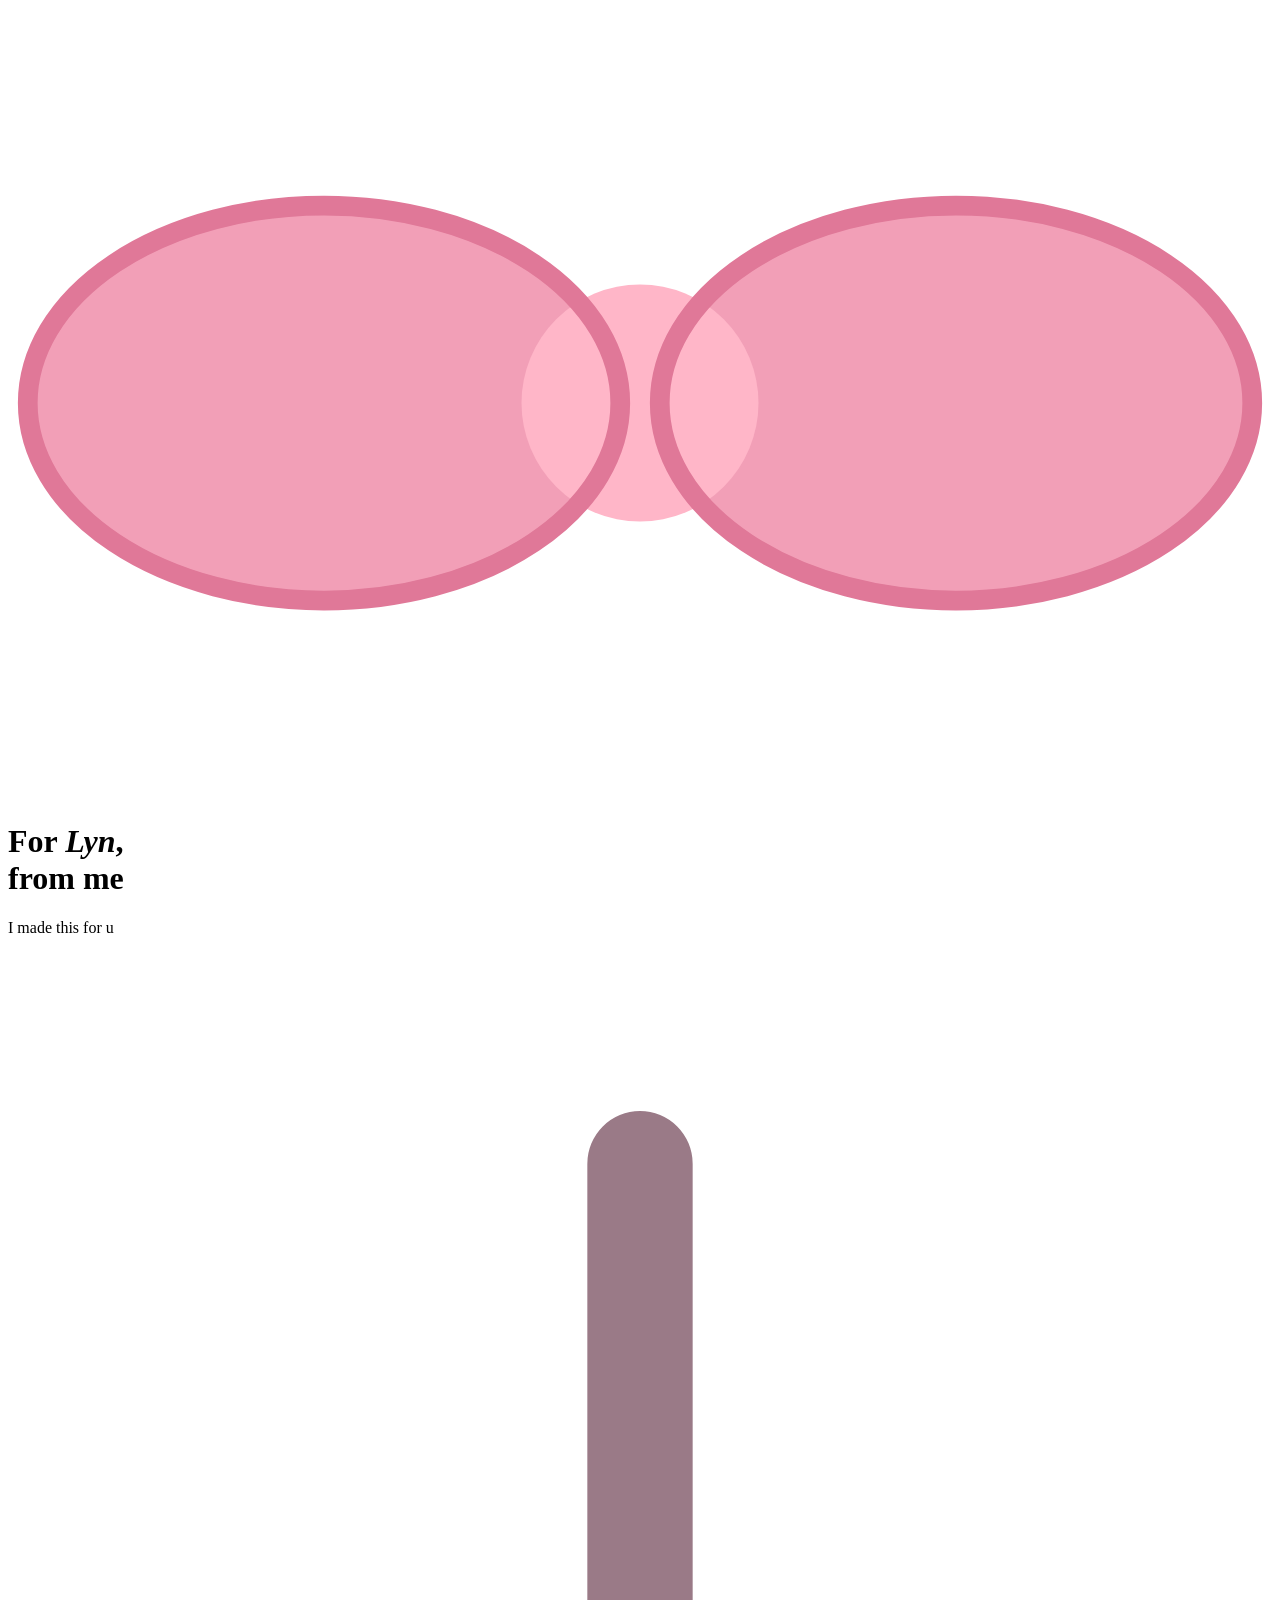
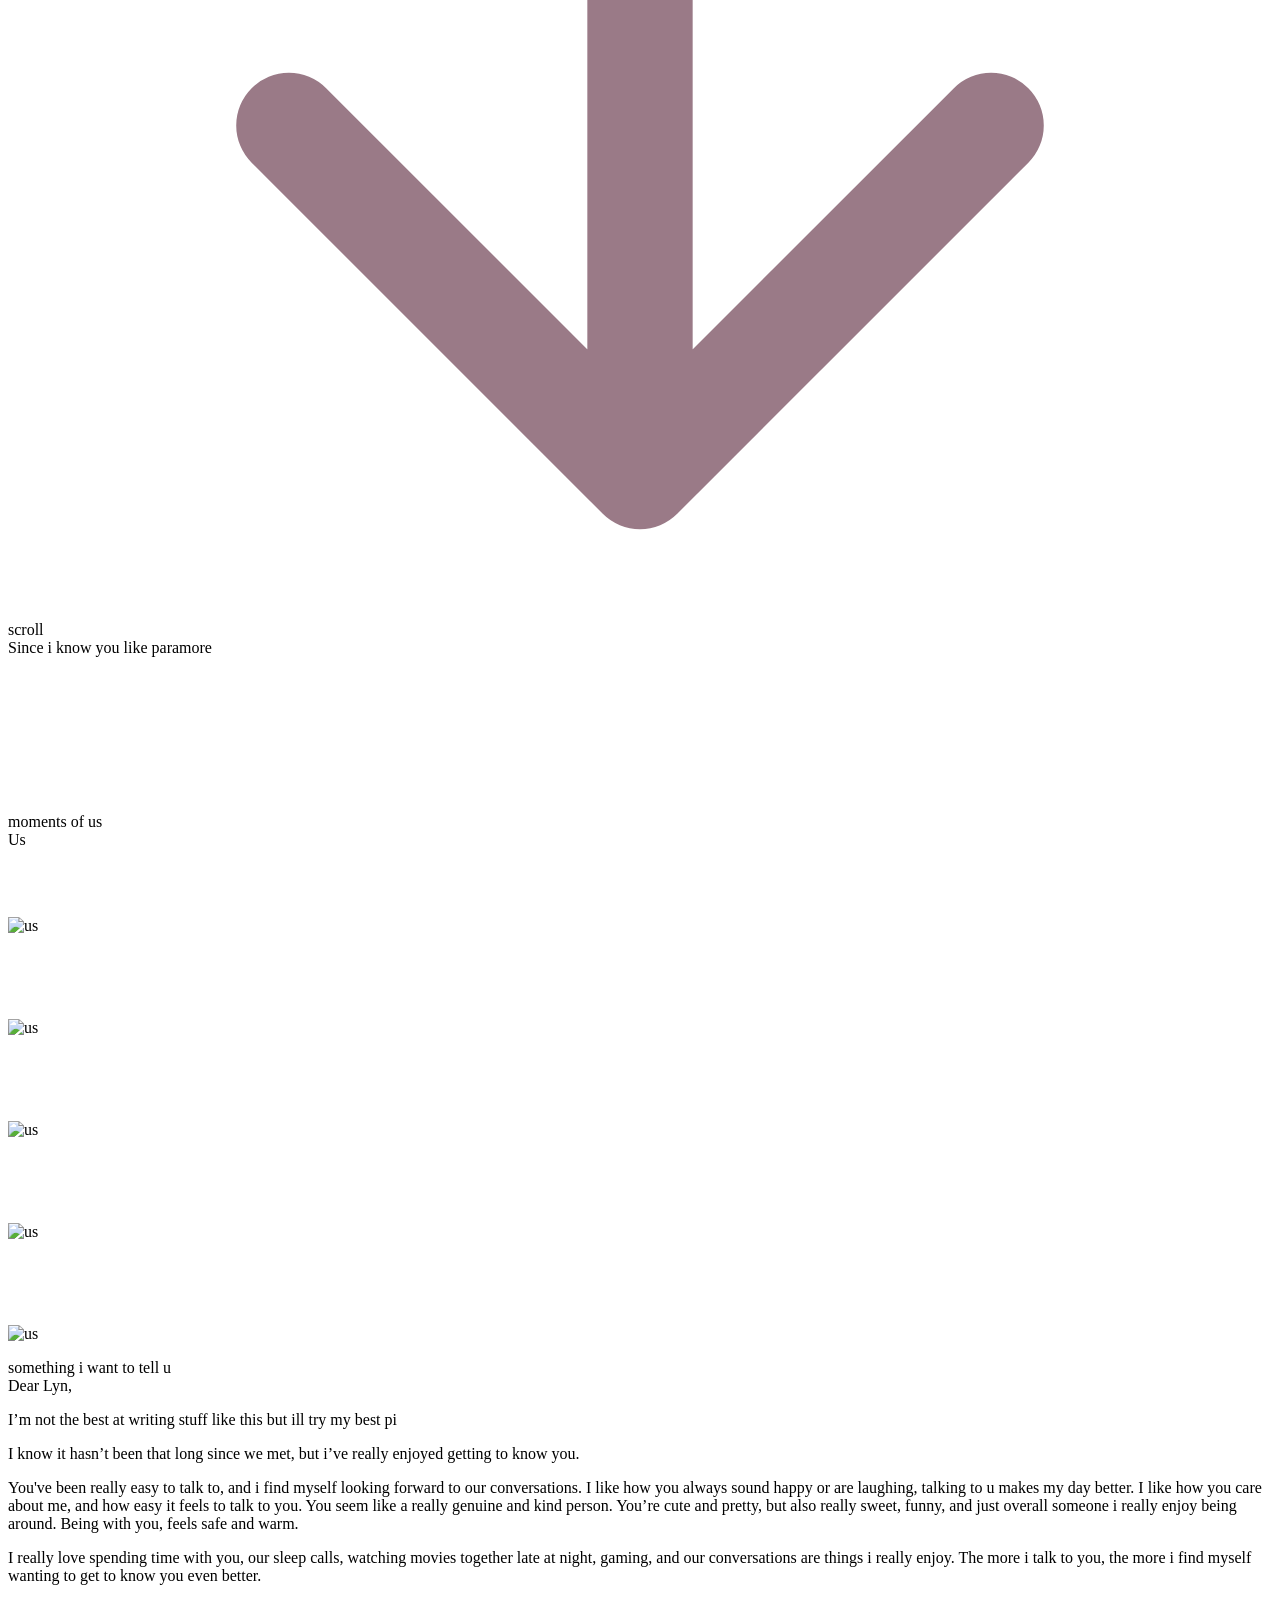
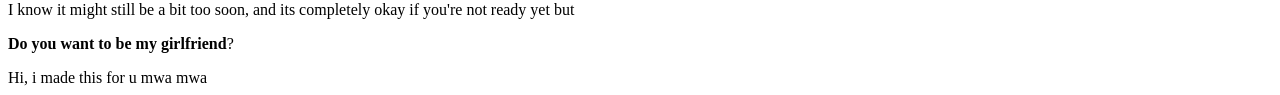
==== index.html @ 5dc8a4ce "Add files via upload" ====
<!DOCTYPE html>
<html lang="en">
<head>
<meta charset="UTF-8">
<meta name="viewport" content="width=device-width, initial-scale=1.0">
<title>For Lyn</title>
<link href="https://fonts.googleapis.com/css2?family=Playfair+Display:ital,wght@0,400;0,700;1,400&family=DM+Sans:wght@300;400;500&display=swap" rel="stylesheet">
<link rel="stylesheet" href="css/style.css">
</head>
<body>

<div class="stripes"></div>
<div id="particles"></div>

<!-- HERO -->
<div class="hero">
  <svg class="bow-deco" viewBox="0 0 64 40" fill="none" xmlns="http://www.w3.org/2000/svg">
    <ellipse cx="16" cy="20" rx="15" ry="10" fill="#F08FAB" opacity="0.85"/>
    <ellipse cx="48" cy="20" rx="15" ry="10" fill="#F08FAB" opacity="0.85"/>
    <circle cx="32" cy="20" r="6" fill="#FFB6C8"/>
    <ellipse cx="16" cy="20" rx="15" ry="10" fill="none" stroke="#e07898" stroke-width="1"/>
    <ellipse cx="48" cy="20" rx="15" ry="10" fill="none" stroke="#e07898" stroke-width="1"/>
  </svg>
  <h1>For <em>Lyn</em>,<br>from me</h1>
  <p class="sub">I made this for u</p>
  <div class="scroll-hint">
    <svg class="scroll-arrow" viewBox="0 0 18 18" fill="none">
      <path d="M9 3v12M4 11l5 5 5-5" stroke="#9a7a87" stroke-width="1.5" stroke-linecap="round" stroke-linejoin="round"/>
    </svg>
    scroll
  </div>
</div>


<!-- SPOTIFY -->
<div class="spotify-section">
  <div class="section-label">Since i know you like paramore</div>

  <div class="spotify-embed">
    <iframe
      src="https://open.spotify.com/embed/track/3ZHfX6kbiY7JVsB63lLOLu?utm_source=generator&si=7f3a46579ff74048"
      width="100%" height="152" frameborder="0"
      allow="autoplay; clipboard-write; encrypted-media; fullscreen; picture-in-picture"
      loading="lazy">
    </iframe>
  </div>
</div>


<!-- PHOTOS -->
<section class="photo-section">
  <div class="section-label">moments of us</div>
  <div class="section-title">Us
  </div>

  <div class="photo-scroll-wrap" id="photoScroll">
    <div class="photo-strip" id="photoStrip">
      <div class="photo-card"><div class="photo-placeholder">
        <svg width="48" height="48" viewBox="0 0 48 48" fill="none"><rect x="8" y="12" width="32" height="24" rx="4" fill="white" opacity="0.4"/><circle cx="20" cy="22" r="4" fill="white" opacity="0.5"/><path d="M8 32l10-8 8 6 6-4 8 6" fill="white" opacity="0.4"/></svg>
        <p><div class="photo-card"><img src="assets/Screenshot 2026-05-24 232758.png" alt="us"></div></p>
      </div></div>
      <div class="photo-card"><div class="photo-placeholder">
        <svg width="48" height="48" viewBox="0 0 48 48" fill="none"><rect x="8" y="12" width="32" height="24" rx="4" fill="white" opacity="0.4"/><circle cx="20" cy="22" r="4" fill="white" opacity="0.5"/><path d="M8 32l10-8 8 6 6-4 8 6" fill="white" opacity="0.4"/></svg>
        <p><div class="photo-card"><img src="assets/Screenshot 2026-05-27 045108.png" alt="us"></div></p>
      </div></div>
      <div class="photo-card"><div class="photo-placeholder">
        <svg width="48" height="48" viewBox="0 0 48 48" fill="none"><rect x="8" y="12" width="32" height="24" rx="4" fill="white" opacity="0.4"/><circle cx="20" cy="22" r="4" fill="white" opacity="0.5"/><path d="M8 32l10-8 8 6 6-4 8 6" fill="white" opacity="0.4"/></svg>
        <p><div class="photo-card"><img src="assets/Screenshot 2026-05-27 045220.png" alt="us"></div></p>
      </div></div>
      <div class="photo-card"><div class="photo-placeholder">
        <svg width="48" height="48" viewBox="0 0 48 48" fill="none"><rect x="8" y="12" width="32" height="24" rx="4" fill="white" opacity="0.4"/><circle cx="20" cy="22" r="4" fill="white" opacity="0.5"/><path d="M8 32l10-8 8 6 6-4 8 6" fill="white" opacity="0.4"/></svg>
        <p><div class="photo-card"><img src="assets/Screenshot 2026-05-31 070336.png" alt="us"></div></p>
      </div></div>
      <div class="photo-card"><div class="photo-placeholder">
        <svg width="48" height="48" viewBox="0 0 48 48" fill="none"><rect x="8" y="12" width="32" height="24" rx="4" fill="white" opacity="0.4"/><circle cx="20" cy="22" r="4" fill="white" opacity="0.5"/><path d="M8 32l10-8 8 6 6-4 8 6" fill="white" opacity="0.4"/></svg>
        <p><div class="photo-card"><img src="assets/Screenshot 2026-06-11 010650.png" alt="us"></div></p>
      </div></div>
    
    </div>
  </div>
  <div class="photo-scroll-dots" id="dots"></div>
</section>

<!-- LETTER -->
<section>
  <div class="section-label">something i want to tell u</div>
  <div class="section-title">Dear Lyn,</div>
  <div class="letter-card">
    <p>
      I’m not the best at writing stuff like this but ill try my best pi
    </p>
    <p>
        
    I know it hasn’t been that long since we met, 
    but i’ve really enjoyed getting to know you. 
    </p>

    <p>
        You've been really easy to talk to,
        and i find myself looking forward to our conversations.
    
        I like how you always sound happy or are laughing, 
        talking to u makes my day better. I like how you care about me, 
        and how easy it feels to talk to you. 
        You seem like a really genuine and kind person. 
        You’re cute and pretty, 
        but also really sweet, funny, 
        and just overall someone i really enjoy being around. 
        Being with you, feels safe and warm.
          </p>

    <p>
        I really love spending time with you, our sleep calls, 
        watching movies together late at night, gaming, and our 
        conversations are things i really enjoy.
        The more i talk to you, 
        the more i find myself wanting to get to know you even better.
    </p>
    <p>
      I know it might still be a bit too soon,
      and its completely okay if you're not ready yet but
    <p> <b>Do you want to be my girlfriend</b><span class="highlight">?</span></p>
  </div>
</section>





<footer>
  Hi, i made this for u mwa mwa
</footer>

<script src="js/script.js"></script>
</body>
</html>
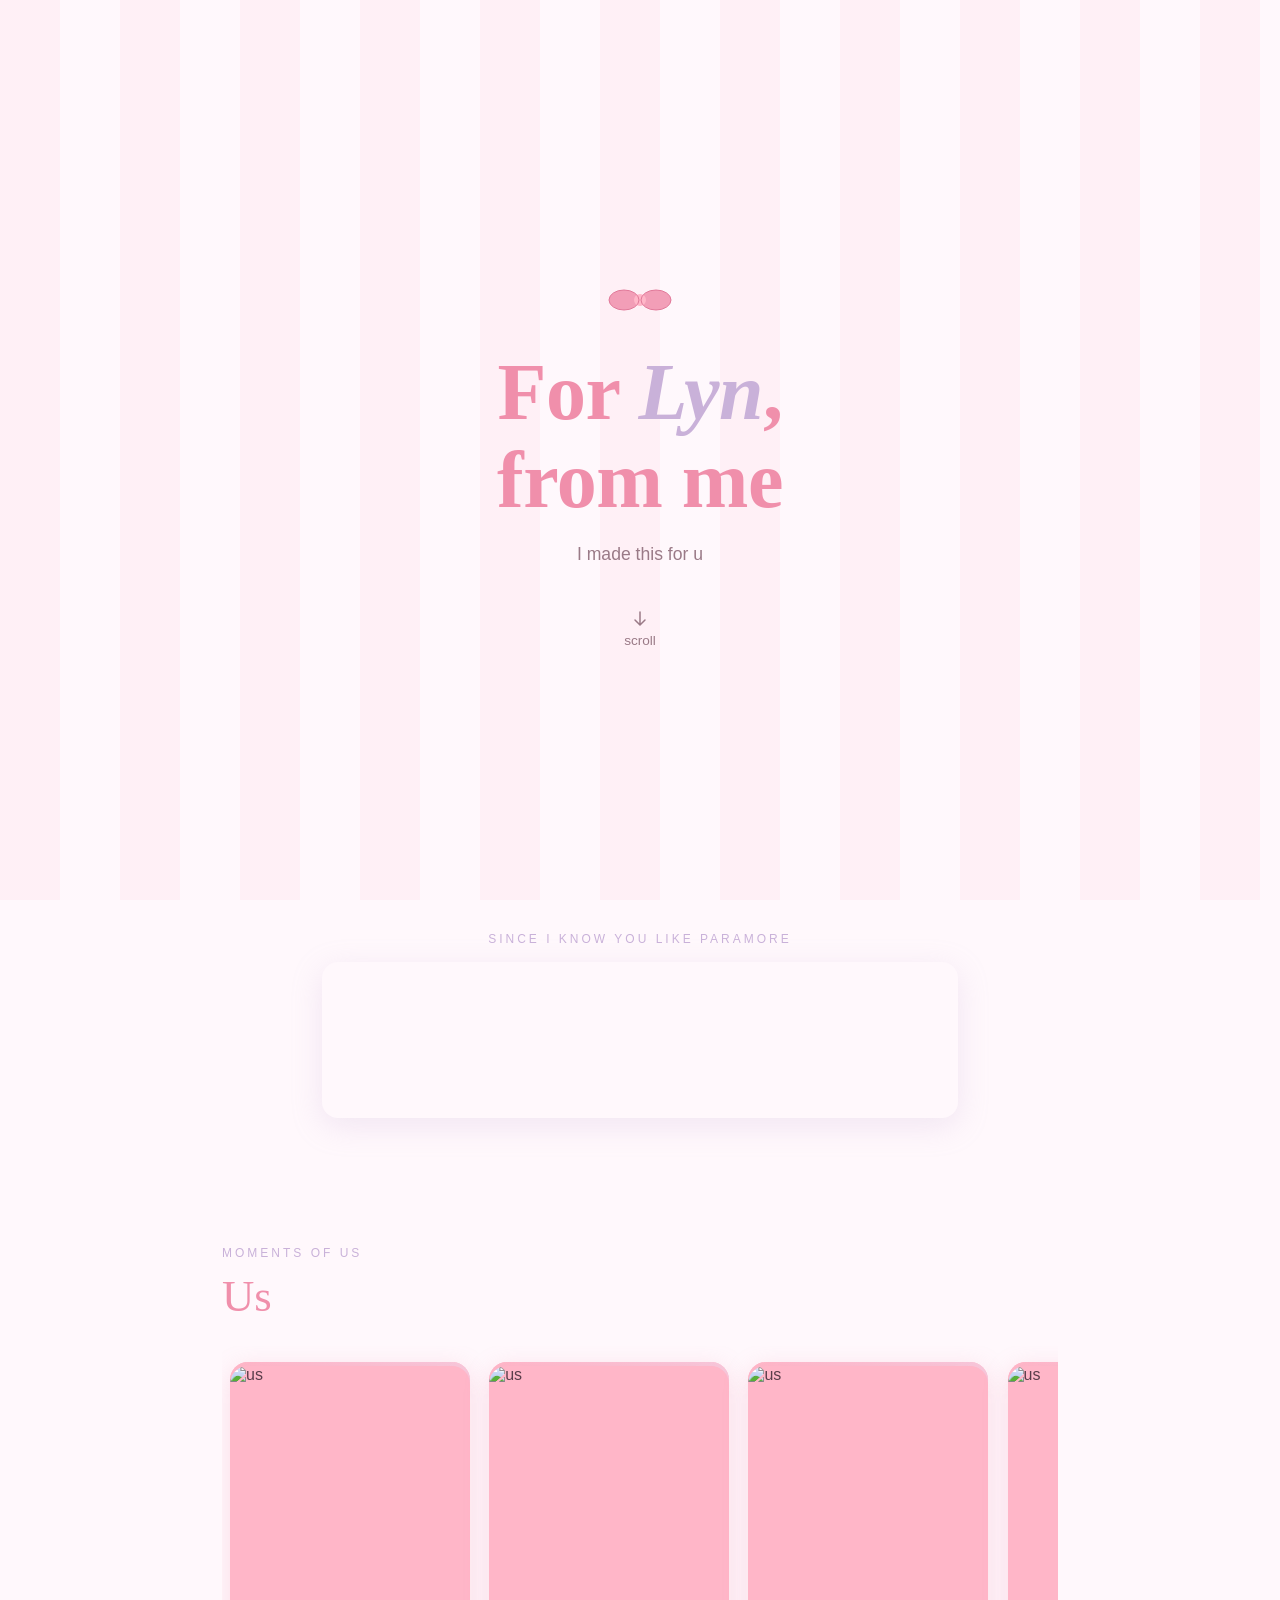
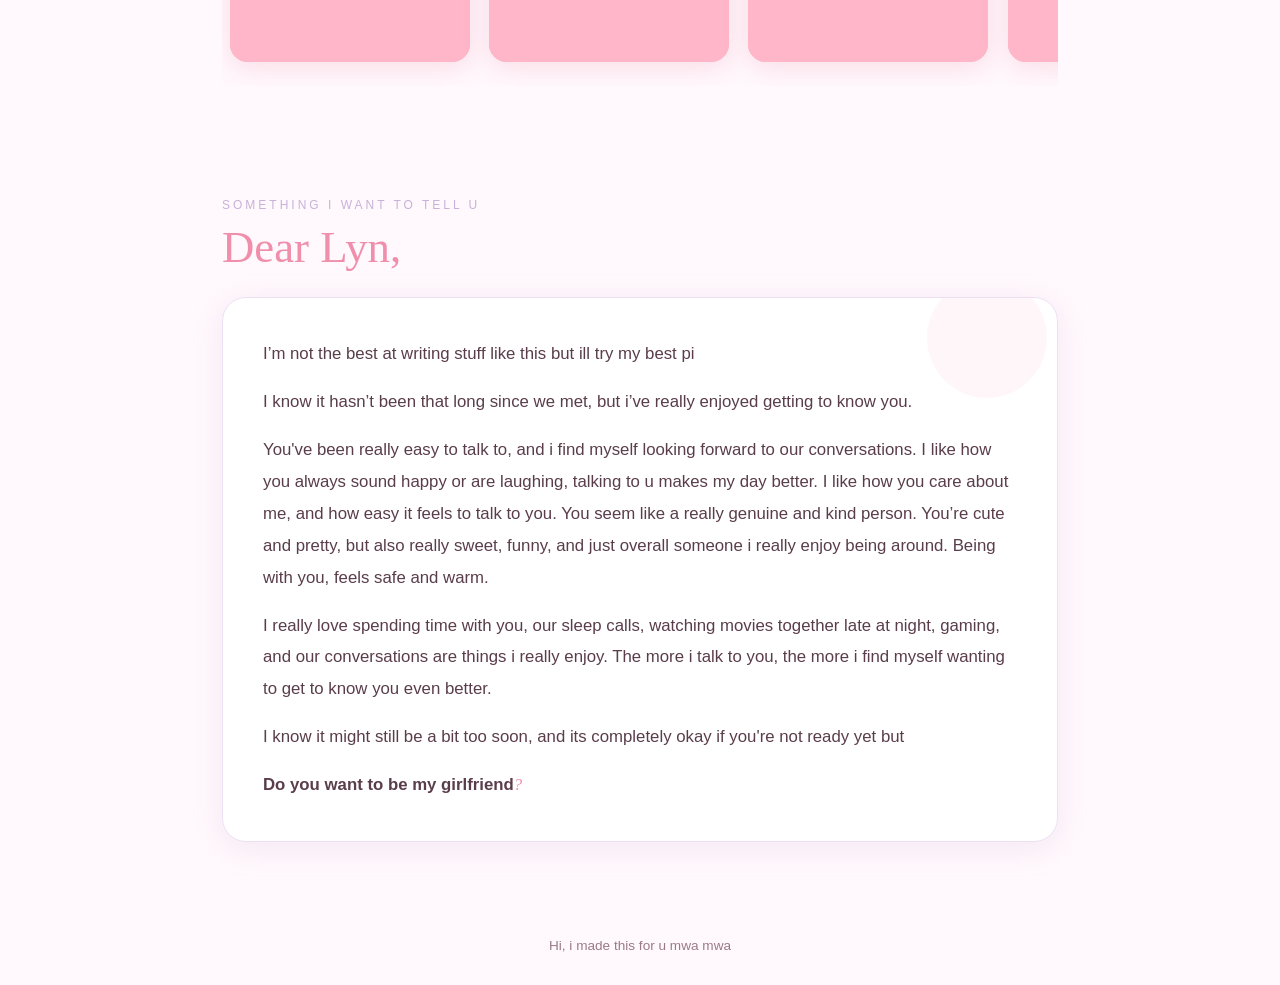
==== commit 940fdc0b: "Update index.html" ====
--- a/index.html
+++ b/index.html
@@ -5,7 +5,7 @@
 <meta name="viewport" content="width=device-width, initial-scale=1.0">
 <title>For Lyn</title>
 <link href="https://fonts.googleapis.com/css2?family=Playfair+Display:ital,wght@0,400;0,700;1,400&family=DM+Sans:wght@300;400;500&display=swap" rel="stylesheet">
-<link rel="stylesheet" href="css/style.css">
+<link rel="stylesheet" href="style.css">
 </head>
 <body>
 
@@ -133,4 +133,4 @@
 
 <script src="js/script.js"></script>
 </body>
-</html>+</html>
--- a/style.css
+++ b/style.css
@@ -0,0 +1,413 @@
+
+  :root {
+    --pink-light: #FFE8F0;
+    --pink-mid: #FFB6C8;
+    --pink-deep: #F08FAB;
+    --purple: #C9B1D9;
+    --purple-light: #EDE0F5;
+    --mint: #B5E8D8;
+    --cream: #FFF8FC;
+    --text: #5a3d4a;
+    --text-light: #9a7a87;
+  }
+
+  * { margin: 0; padding: 0; box-sizing: border-box; }
+
+  body {
+    background: var(--cream);
+    font-family: 'DM Sans', sans-serif;
+    color: var(--text);
+    overflow-x: hidden;
+  }
+
+  /* Floating SVG particles */
+  .particle {
+    position: fixed;
+    opacity: 0.28;
+    pointer-events: none;
+    animation: float-particle linear infinite;
+    z-index: 0;
+  }
+  @keyframes float-particle {
+    0%   { transform: translateY(110vh) rotate(0deg); opacity: 0; }
+    10%  { opacity: 0.28; }
+    90%  { opacity: 0.28; }
+    100% { transform: translateY(-10vh) rotate(360deg); opacity: 0; }
+  }
+
+  /* Striped pastel background */
+  .stripes {
+    position: fixed; inset: 0; z-index: -1;
+    background: repeating-linear-gradient(
+      90deg,
+      var(--pink-light) 0px,
+      var(--pink-light) 60px,
+      var(--cream) 60px,
+      var(--cream) 120px
+    );
+    opacity: 0.5;
+  }
+
+  /* Hero */
+  .hero {
+    position: relative;
+    display: flex;
+    flex-direction: column;
+    align-items: center;
+    justify-content: center;
+    min-height: 100vh;
+    text-align: center;
+    padding: 3rem 2rem 2rem;
+    z-index: 1;
+  }
+
+  .bow-deco {
+    width: 64px; height: 64px;
+    margin-bottom: 1rem;
+    animation: bounce 2s ease-in-out infinite;
+  }
+  @keyframes bounce {
+    0%, 100% { transform: translateY(0); }
+    50% { transform: translateY(-10px); }
+  }
+
+  .hero h1 {
+    font-family: 'Playfair Display', serif;
+    font-size: clamp(2.6rem, 7vw, 5rem);
+    font-weight: 700;
+    color: var(--pink-deep);
+    line-height: 1.1;
+    letter-spacing: -0.5px;
+  }
+  .hero h1 em {
+    font-style: italic;
+    color: var(--purple);
+  }
+
+  .hero .sub {
+    margin-top: 1rem;
+    font-size: 1.1rem;
+    font-weight: 300;
+    color: var(--text-light);
+    max-width: 420px;
+    line-height: 1.7;
+  }
+
+  .scroll-hint {
+    margin-top: 2.5rem;
+    display: flex; flex-direction: column; align-items: center; gap: 6px;
+    color: var(--text-light);
+    font-size: 0.85rem;
+    animation: fade-up 1s ease 1.5s both;
+  }
+  .scroll-arrow {
+    width: 18px; height: 18px;
+    animation: bounce 1.5s ease-in-out infinite;
+  }
+  @keyframes fade-up {
+    from { opacity: 0; transform: translateY(12px); }
+    to   { opacity: 1; transform: translateY(0); }
+  }
+
+  /* Section wrapper */
+  section {
+    position: relative;
+    z-index: 1;
+    padding: 4rem 2rem;
+    max-width: 900px;
+    margin: 0 auto;
+  }
+
+  .section-label {
+    font-size: 0.75rem;
+    letter-spacing: 3px;
+    text-transform: uppercase;
+    color: var(--purple);
+    font-weight: 500;
+    margin-bottom: 0.6rem;
+  }
+
+  .section-title {
+    font-family: 'Playfair Display', serif;
+    font-size: clamp(1.8rem, 4vw, 2.8rem);
+    color: var(--pink-deep);
+    margin-bottom: 1.5rem;
+  }
+
+  /* Photo scroll strip */
+  .photo-section { padding-bottom: 2rem; }
+
+  .photo-scroll-wrap {
+    overflow-x: auto;
+    cursor: grab;
+    -webkit-overflow-scrolling: touch;
+    scrollbar-width: none;
+    padding-bottom: 1rem;
+  }
+  .photo-scroll-wrap::-webkit-scrollbar { display: none; }
+  .photo-scroll-wrap:active { cursor: grabbing; }
+
+  .photo-strip {
+    display: flex;
+    gap: 1.2rem;
+    width: max-content;
+    padding: 1rem 0.5rem 0.5rem;
+  }
+
+  .photo-card {
+    width: 240px;
+    height: 300px;
+    border-radius: 18px;
+    overflow: hidden;
+    background: var(--pink-mid);
+    flex-shrink: 0;
+    position: relative;
+    box-shadow: 0 6px 24px rgba(240,143,171,0.25);
+    transition: transform 0.3s ease, box-shadow 0.3s ease;
+  }
+  .photo-card:hover {
+    transform: translateY(-6px) rotate(-1deg);
+    box-shadow: 0 14px 36px rgba(240,143,171,0.35);
+  }
+  .photo-card:nth-child(even):hover { transform: translateY(-6px) rotate(1deg); }
+
+  .photo-card img {
+    width: 100%; height: 100%;
+    object-fit: cover;
+    display: block;
+  }
+
+  .photo-placeholder {
+    width: 100%; height: 100%;
+    display: flex; flex-direction: column;
+    align-items: center; justify-content: center;
+    background: linear-gradient(135deg, var(--pink-mid), var(--purple-light));
+    gap: 0.6rem;
+  }
+  .photo-placeholder svg { opacity: 0.5; }
+  .photo-placeholder p {
+    font-size: 0.72rem;
+    font-weight: 500;
+    letter-spacing: 1.5px;
+    text-transform: uppercase;
+    color: white;
+    opacity: 0.7;
+    text-align: center;
+    padding: 0 1rem;
+  }
+
+  .photo-scroll-dots {
+    display: flex; justify-content: center; gap: 6px;
+    margin-top: 1rem;
+  }
+  .dot {
+    width: 6px; height: 6px;
+    border-radius: 50%;
+    background: var(--pink-mid);
+    opacity: 0.4;
+    transition: opacity 0.3s, transform 0.3s;
+  }
+  .dot.active { opacity: 1; transform: scale(1.4); background: var(--pink-deep); }
+
+  /* Letter */
+  .letter-card {
+    background: white;
+    border-radius: 24px;
+    padding: 2.5rem;
+    box-shadow: 0 6px 30px rgba(201,177,217,0.2);
+    border: 1.5px solid var(--purple-light);
+    position: relative;
+    overflow: hidden;
+  }
+  .letter-card::before {
+    content: '';
+    position: absolute; top: -20px; right: 10px;
+    width: 120px; height: 120px;
+    background: var(--pink-light);
+    border-radius: 50%;
+    opacity: 0.4;
+  }
+
+  .letter-card p {
+    font-size: 1.05rem;
+    line-height: 1.9;
+    color: var(--text);
+    font-weight: 300;
+    position: relative;
+  }
+  .letter-card p + p { margin-top: 1rem; }
+
+  .letter-card .highlight {
+    color: var(--pink-deep);
+    font-weight: 500;
+    font-family: 'Playfair Display', serif;
+    font-style: italic;
+  }
+
+  /* Things she loves */
+  .loves-grid {
+    display: grid;
+    grid-template-columns: repeat(auto-fill, minmax(140px, 1fr));
+    gap: 1rem;
+    margin-top: 1.5rem;
+  }
+
+  .love-chip {
+    background: white;
+    border-radius: 16px;
+    padding: 1.2rem 1rem;
+    text-align: center;
+    box-shadow: 0 4px 16px rgba(240,143,171,0.12);
+    border: 1.5px solid var(--pink-light);
+    transition: transform 0.25s ease, box-shadow 0.25s ease;
+    cursor: default;
+  }
+  .love-chip:hover {
+    transform: translateY(-4px);
+    box-shadow: 0 10px 28px rgba(240,143,171,0.22);
+  }
+  .love-chip svg { display: block; margin: 0 auto 0.5rem; }
+  .love-chip .name {
+    font-size: 0.78rem;
+    font-weight: 500;
+    color: var(--text-light);
+    letter-spacing: 0.5px;
+  }
+
+  /* CTA section */
+  .cta-section {
+    text-align: center;
+    padding: 3rem 2rem 2rem;
+  }
+
+  .cta-card {
+    background: linear-gradient(135deg, var(--pink-light) 0%, var(--purple-light) 100%);
+    border-radius: 28px;
+    padding: 3rem 2rem;
+    max-width: 560px;
+    margin: 0 auto;
+    box-shadow: 0 8px 40px rgba(201,177,217,0.3);
+    position: relative;
+    overflow: hidden;
+  }
+  .cta-card::after {
+    content: '';
+    position: absolute; inset: 0;
+    background: radial-gradient(circle at 80% 20%, rgba(255,182,200,0.3), transparent 60%);
+    pointer-events: none;
+  }
+
+  .cta-card h2 {
+    font-family: 'Playfair Display', serif;
+    font-size: clamp(1.6rem, 4vw, 2.2rem);
+    color: var(--pink-deep);
+    margin-bottom: 1rem;
+  }
+  .cta-card p {
+    font-size: 1rem;
+    font-weight: 300;
+    color: var(--text);
+    line-height: 1.8;
+    margin-bottom: 2rem;
+  }
+
+  .btn-group { display: flex; gap: 1rem; justify-content: center; flex-wrap: wrap; }
+
+  .btn {
+    display: inline-flex;
+    align-items: center; gap: 0.5rem;
+    padding: 0.85rem 2rem;
+    border-radius: 100px;
+    font-family: 'DM Sans', sans-serif;
+    font-size: 1rem;
+    font-weight: 500;
+    cursor: pointer;
+    border: none;
+    transition: all 0.25s ease;
+    text-decoration: none;
+  }
+  .btn-yes {
+    background: var(--pink-deep);
+    color: white;
+    box-shadow: 0 6px 20px rgba(240,143,171,0.45);
+  }
+  .btn-yes:hover {
+    background: #e07898;
+    transform: translateY(-2px) scale(1.03);
+    box-shadow: 0 10px 30px rgba(240,143,171,0.55);
+  }
+  .btn-no {
+    background: white;
+    color: var(--text-light);
+    border: 1.5px solid var(--pink-mid);
+    font-size: 0.85rem;
+    padding: 0.6rem 1.2rem;
+  }
+
+  /* Spotify */
+  .spotify-section {
+    padding: 2rem 2rem 4rem;
+    max-width: 700px;
+    margin: 0 auto;
+    text-align: center;
+    z-index: 1;
+    position: relative;
+  }
+  .spotify-section .section-label { margin-bottom: 1rem; }
+
+  .spotify-embed {
+    border-radius: 16px;
+    overflow: hidden;
+    box-shadow: 0 8px 30px rgba(201,177,217,0.25);
+  }
+
+  /* Footer */
+  footer {
+    text-align: center;
+    padding: 2rem;
+    color: var(--text-light);
+    font-size: 0.85rem;
+    z-index: 1;
+    position: relative;
+  }
+
+  /* Yes overlay */
+  #yes-overlay {
+    display: none;
+    position: fixed; inset: 0;
+    background: rgba(255,232,240,0.97);
+    z-index: 100;
+    flex-direction: column;
+    align-items: center;
+    justify-content: center;
+    text-align: center;
+    gap: 1.5rem;
+    animation: pop-in 0.4s ease;
+  }
+  #yes-overlay.show { display: flex; }
+  @keyframes pop-in {
+    from { opacity: 0; transform: scale(0.95); }
+    to   { opacity: 1; transform: scale(1); }
+  }
+  #yes-overlay h2 {
+    font-family: 'Playfair Display', serif;
+    font-size: 3rem;
+    color: var(--pink-deep);
+  }
+  #yes-overlay p {
+    font-size: 1.1rem;
+    color: var(--text-light);
+    max-width: 360px;
+  }
+  .spin-bow {
+    animation: spin 3s linear infinite;
+  }
+  @keyframes spin { to { transform: rotate(360deg); } }
+
+  .close-overlay {
+    background: none; border: none; cursor: pointer;
+    position: absolute; top: 1.5rem; right: 1.5rem;
+    font-size: 1.2rem; color: var(--text-light);
+    font-family: 'DM Sans', sans-serif;
+    letter-spacing: 1px;
+  }
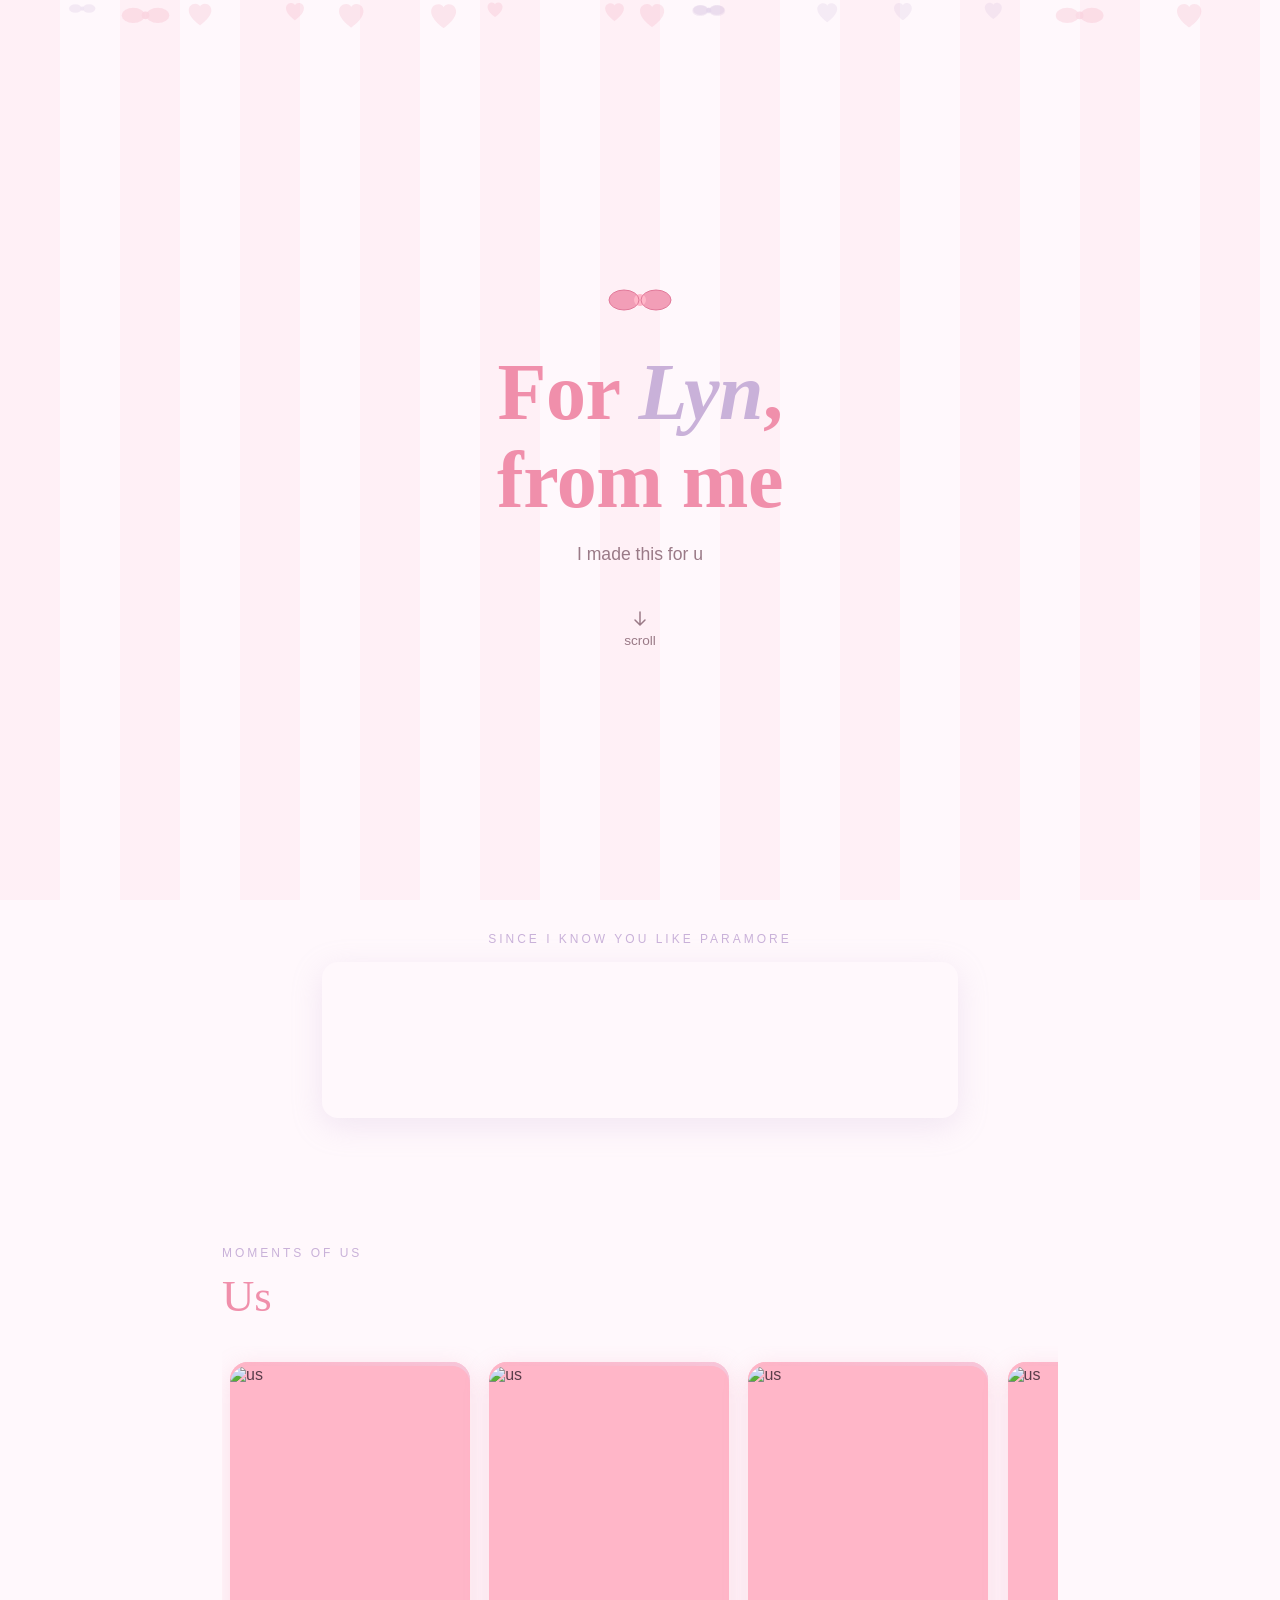
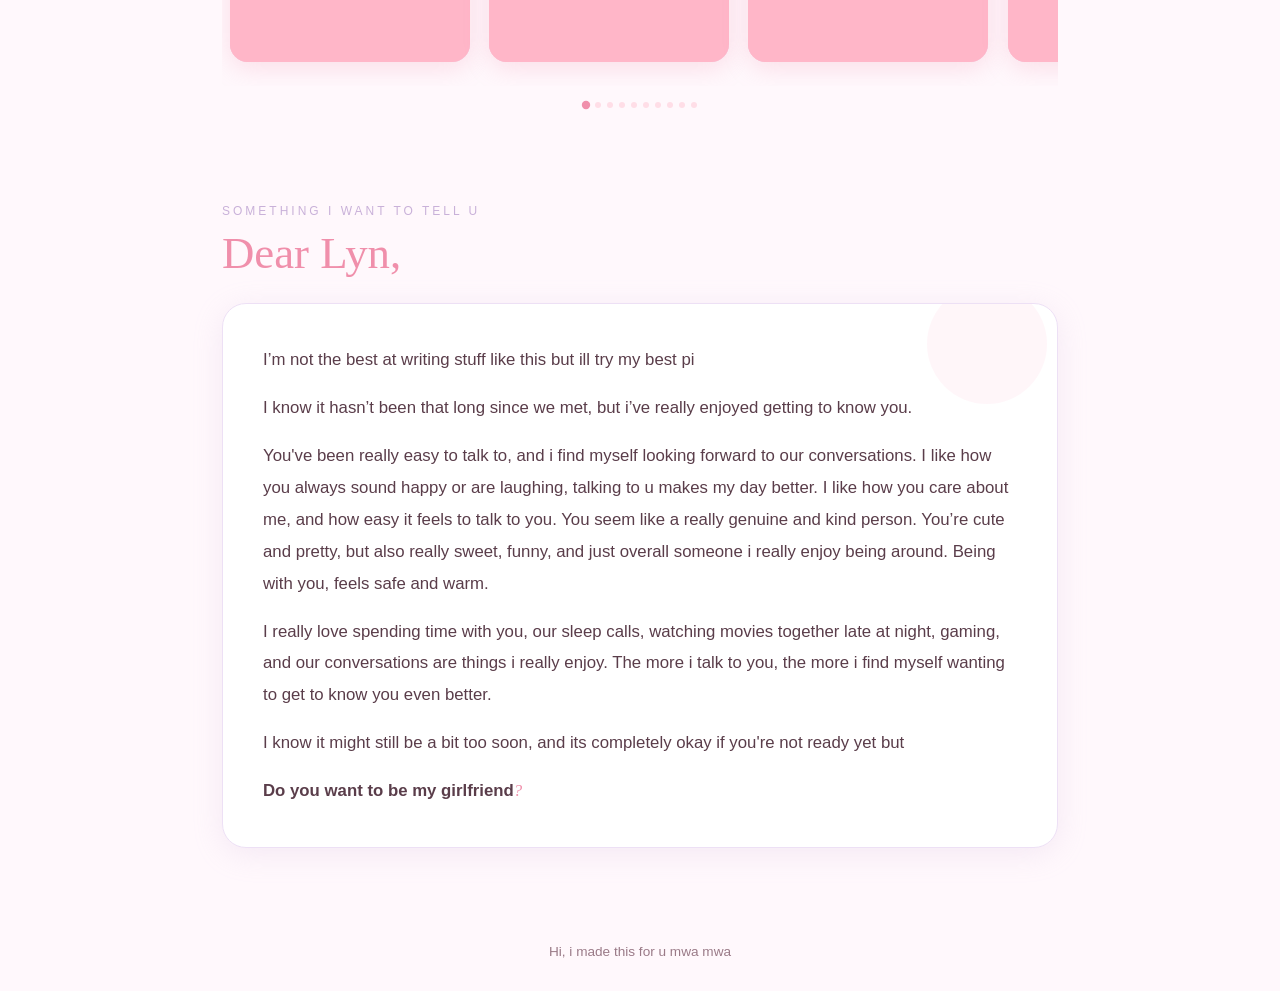
==== commit 765fc481: "Update index.html" ====
--- a/index.html
+++ b/index.html
@@ -131,6 +131,6 @@
   Hi, i made this for u mwa mwa
 </footer>
 
-<script src="js/script.js"></script>
+<script src="script.js"></script>
 </body>
 </html>
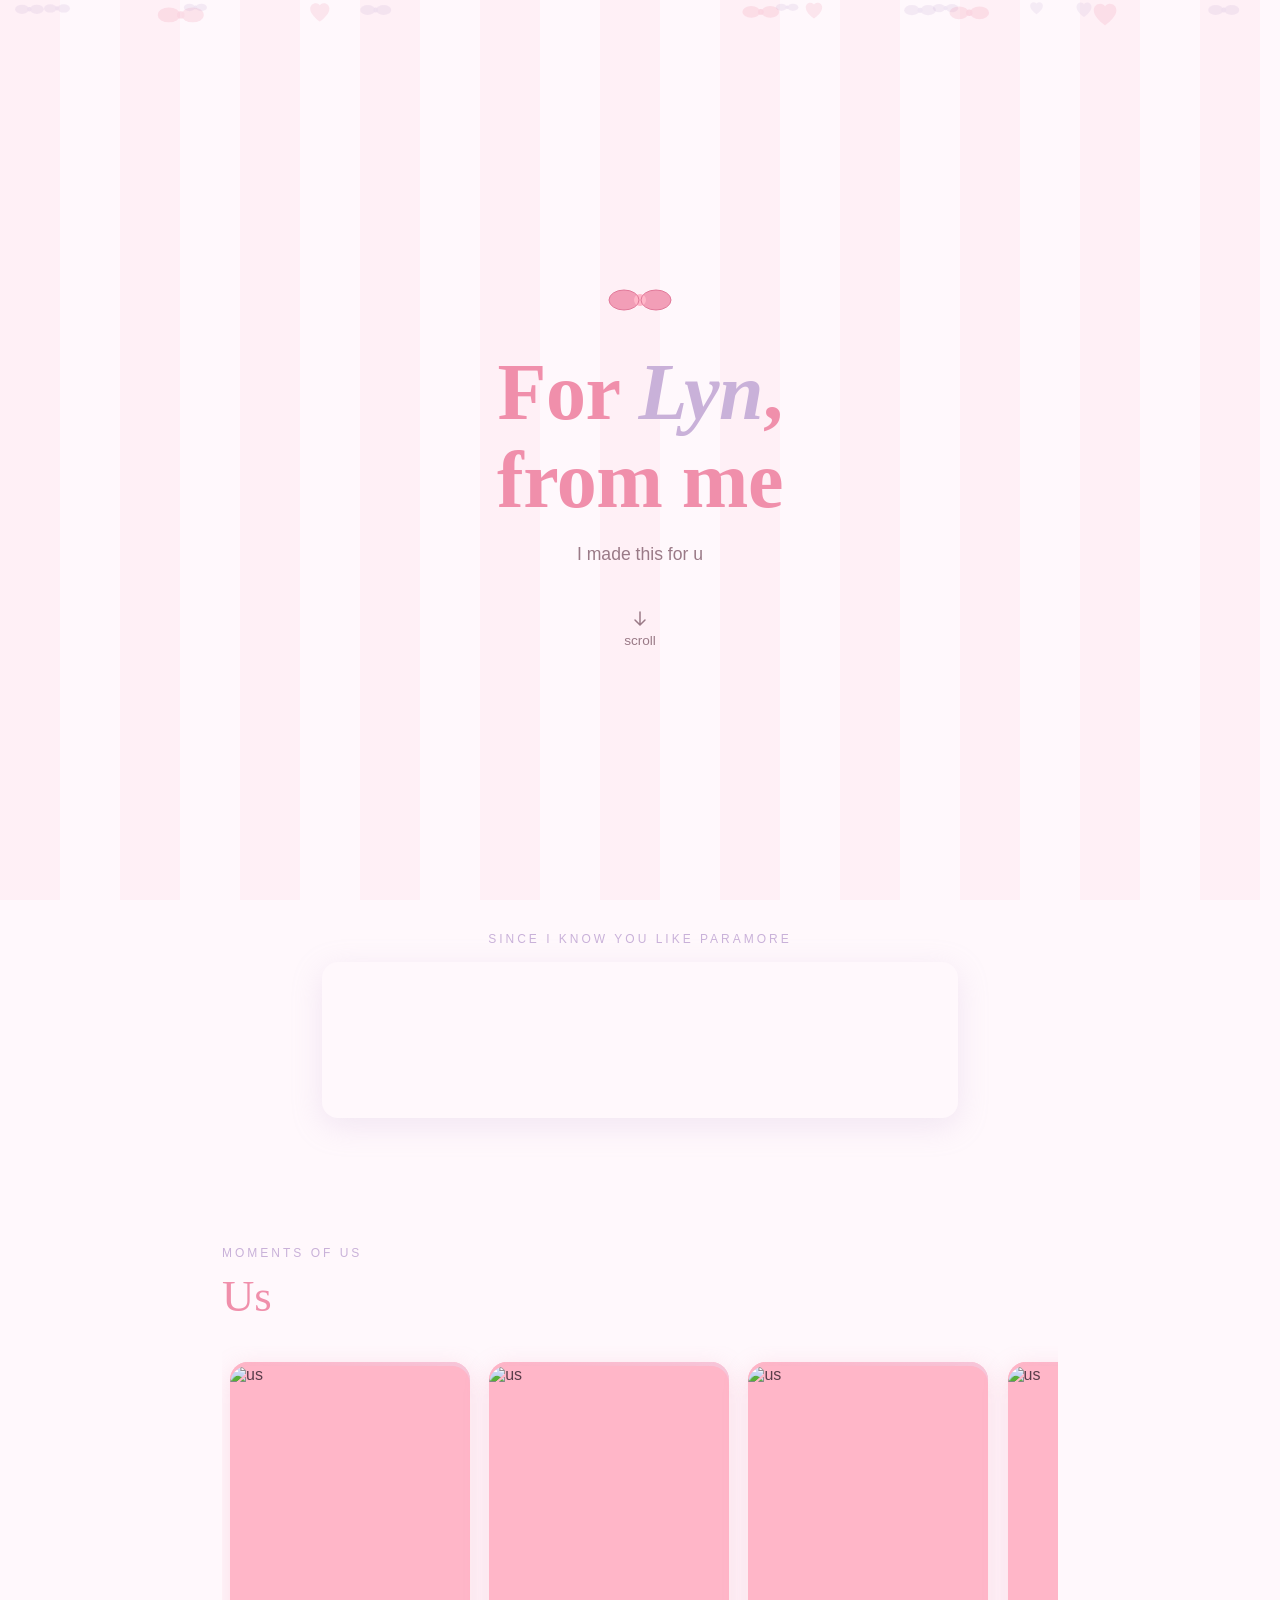
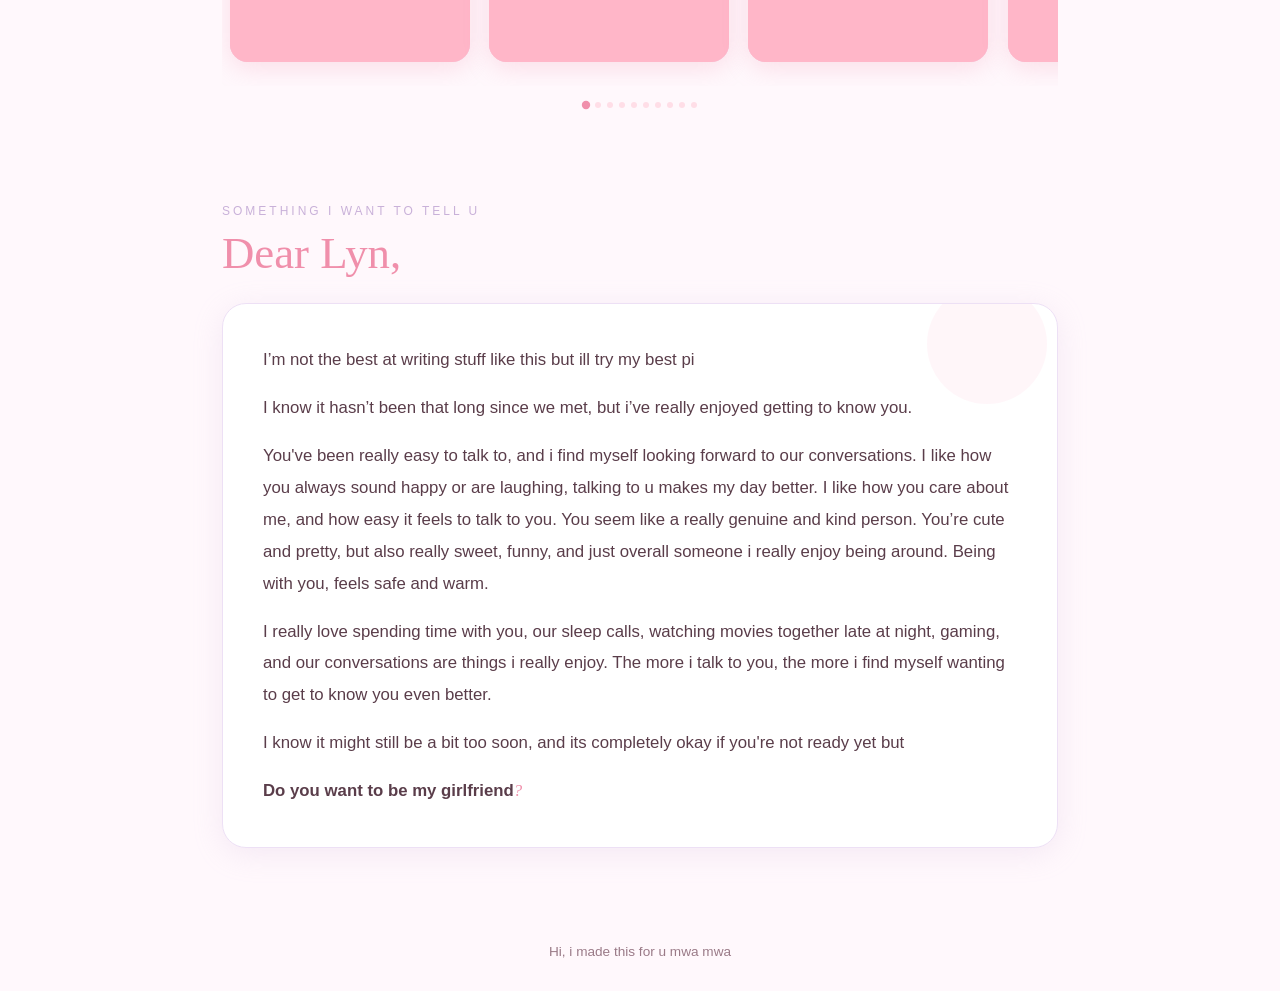
==== commit 8186dbd5: "Update index.html" ====
--- a/index.html
+++ b/index.html
@@ -5,7 +5,7 @@
 <meta name="viewport" content="width=device-width, initial-scale=1.0">
 <title>For Lyn</title>
 <link href="https://fonts.googleapis.com/css2?family=Playfair+Display:ital,wght@0,400;0,700;1,400&family=DM+Sans:wght@300;400;500&display=swap" rel="stylesheet">
-<link rel="stylesheet" href="style.css">
+<link rel="stylesheet" href="/style.css">
 </head>
 <body>
 
@@ -131,6 +131,6 @@
   Hi, i made this for u mwa mwa
 </footer>
 
-<script src="script.js"></script>
+<script src="/script.js"></script>
 </body>
 </html>
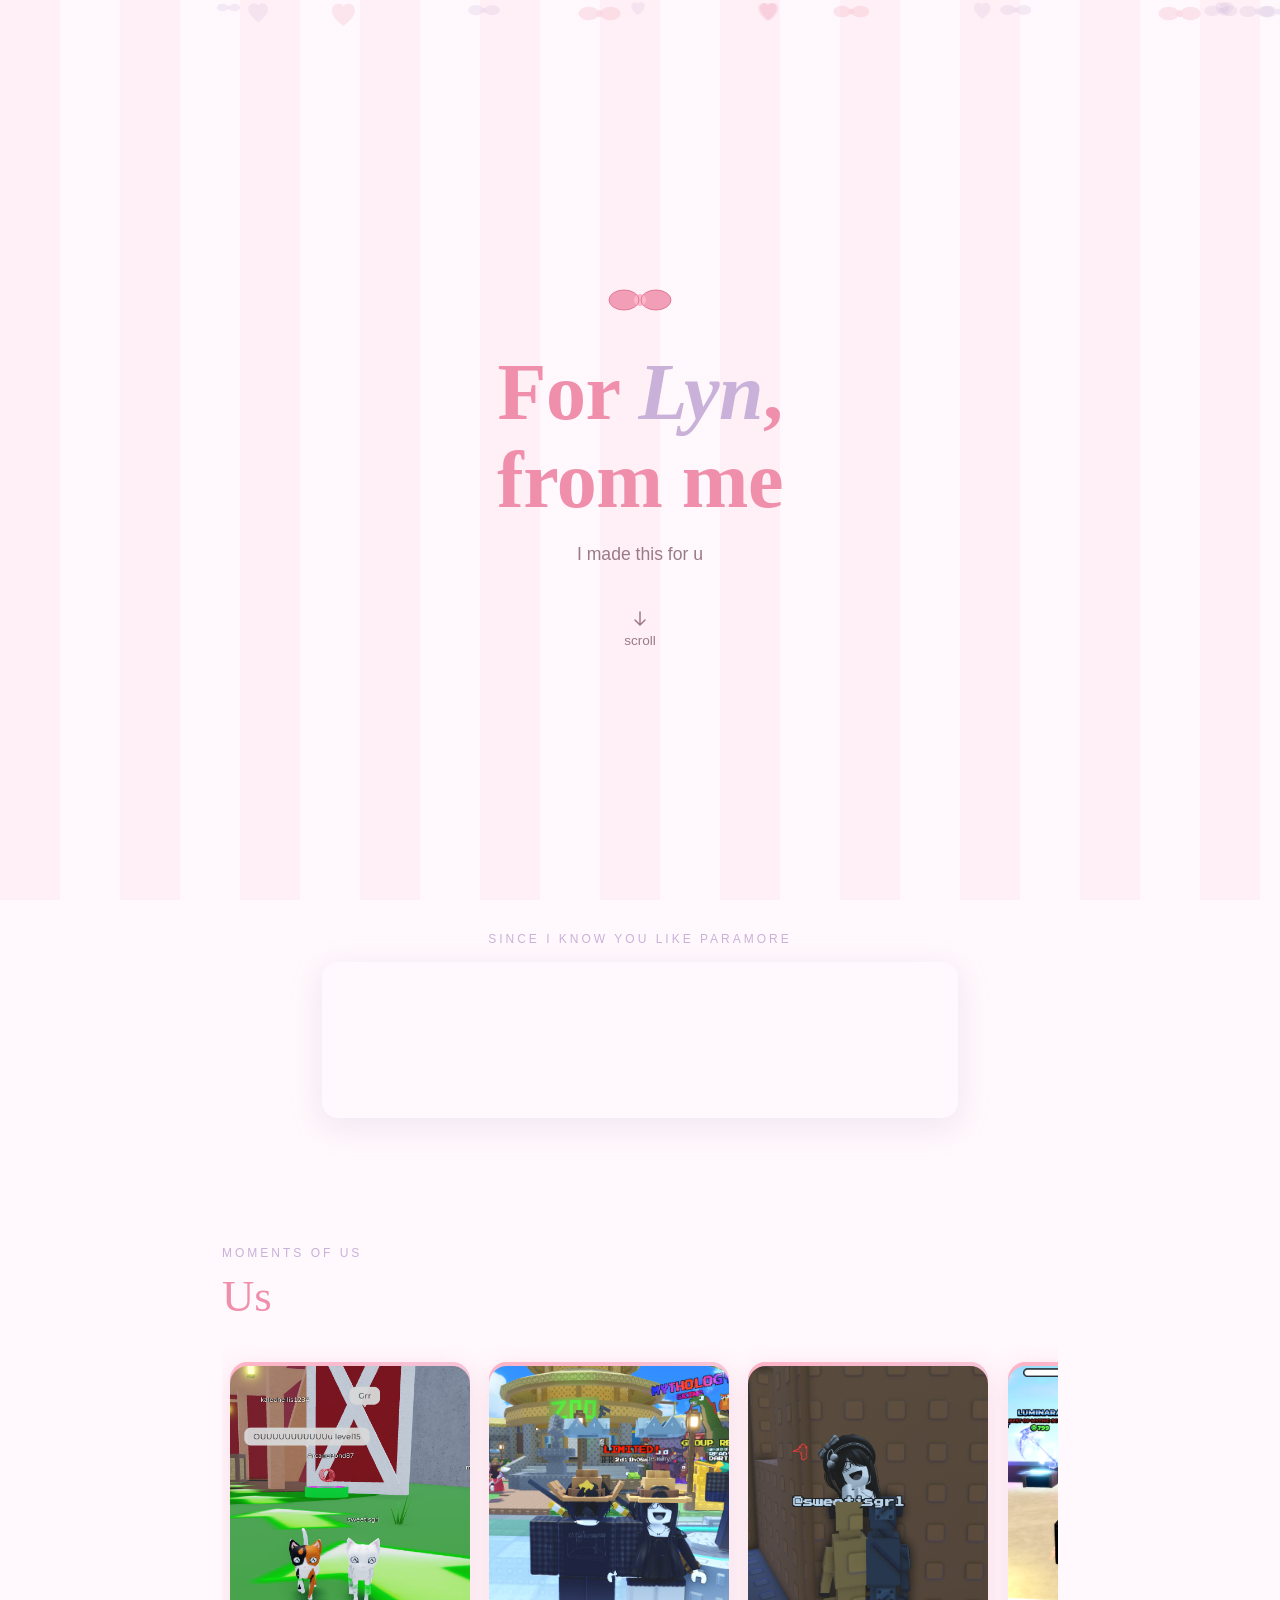
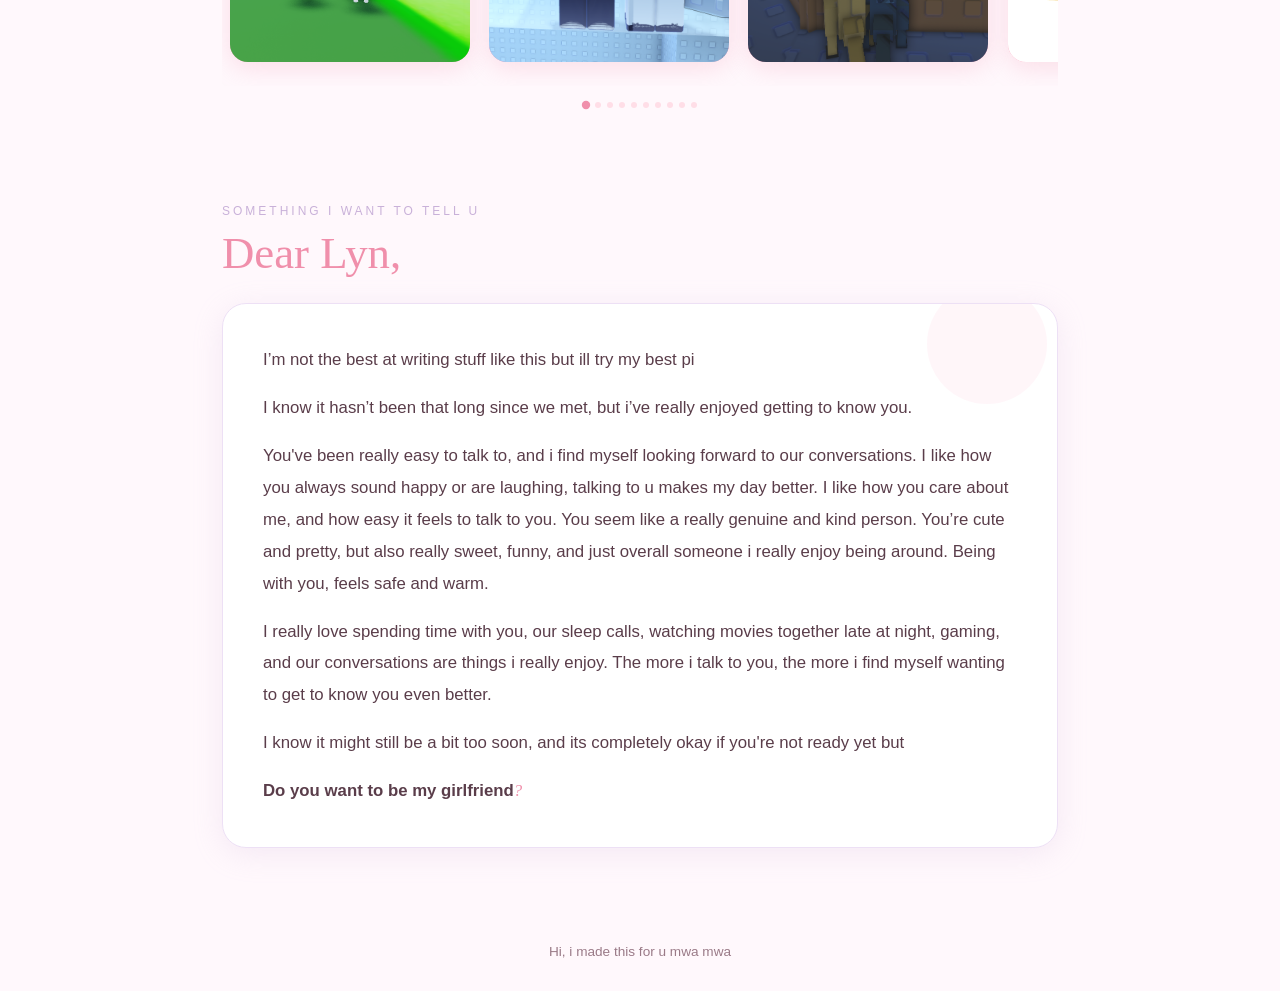
==== commit 23a7a0b5: "Add files via upload" ====
--- a/index.html
+++ b/index.html
@@ -5,7 +5,7 @@
 <meta name="viewport" content="width=device-width, initial-scale=1.0">
 <title>For Lyn</title>
 <link href="https://fonts.googleapis.com/css2?family=Playfair+Display:ital,wght@0,400;0,700;1,400&family=DM+Sans:wght@300;400;500&display=swap" rel="stylesheet">
-<link rel="stylesheet" href="/style.css">
+<link rel="stylesheet" href="css/style.css">
 </head>
 <body>
 
@@ -131,6 +131,6 @@
   Hi, i made this for u mwa mwa
 </footer>
 
-<script src="/script.js"></script>
+<script src="js/script.js"></script>
 </body>
-</html>
+</html>
--- a/css/style.css
+++ b/css/style.css
@@ -0,0 +1,413 @@
+
+  :root {
+    --pink-light: #FFE8F0;
+    --pink-mid: #FFB6C8;
+    --pink-deep: #F08FAB;
+    --purple: #C9B1D9;
+    --purple-light: #EDE0F5;
+    --mint: #B5E8D8;
+    --cream: #FFF8FC;
+    --text: #5a3d4a;
+    --text-light: #9a7a87;
+  }
+
+  * { margin: 0; padding: 0; box-sizing: border-box; }
+
+  body {
+    background: var(--cream);
+    font-family: 'DM Sans', sans-serif;
+    color: var(--text);
+    overflow-x: hidden;
+  }
+
+  /* Floating SVG particles */
+  .particle {
+    position: fixed;
+    opacity: 0.28;
+    pointer-events: none;
+    animation: float-particle linear infinite;
+    z-index: 0;
+  }
+  @keyframes float-particle {
+    0%   { transform: translateY(110vh) rotate(0deg); opacity: 0; }
+    10%  { opacity: 0.28; }
+    90%  { opacity: 0.28; }
+    100% { transform: translateY(-10vh) rotate(360deg); opacity: 0; }
+  }
+
+  /* Striped pastel background */
+  .stripes {
+    position: fixed; inset: 0; z-index: -1;
+    background: repeating-linear-gradient(
+      90deg,
+      var(--pink-light) 0px,
+      var(--pink-light) 60px,
+      var(--cream) 60px,
+      var(--cream) 120px
+    );
+    opacity: 0.5;
+  }
+
+  /* Hero */
+  .hero {
+    position: relative;
+    display: flex;
+    flex-direction: column;
+    align-items: center;
+    justify-content: center;
+    min-height: 100vh;
+    text-align: center;
+    padding: 3rem 2rem 2rem;
+    z-index: 1;
+  }
+
+  .bow-deco {
+    width: 64px; height: 64px;
+    margin-bottom: 1rem;
+    animation: bounce 2s ease-in-out infinite;
+  }
+  @keyframes bounce {
+    0%, 100% { transform: translateY(0); }
+    50% { transform: translateY(-10px); }
+  }
+
+  .hero h1 {
+    font-family: 'Playfair Display', serif;
+    font-size: clamp(2.6rem, 7vw, 5rem);
+    font-weight: 700;
+    color: var(--pink-deep);
+    line-height: 1.1;
+    letter-spacing: -0.5px;
+  }
+  .hero h1 em {
+    font-style: italic;
+    color: var(--purple);
+  }
+
+  .hero .sub {
+    margin-top: 1rem;
+    font-size: 1.1rem;
+    font-weight: 300;
+    color: var(--text-light);
+    max-width: 420px;
+    line-height: 1.7;
+  }
+
+  .scroll-hint {
+    margin-top: 2.5rem;
+    display: flex; flex-direction: column; align-items: center; gap: 6px;
+    color: var(--text-light);
+    font-size: 0.85rem;
+    animation: fade-up 1s ease 1.5s both;
+  }
+  .scroll-arrow {
+    width: 18px; height: 18px;
+    animation: bounce 1.5s ease-in-out infinite;
+  }
+  @keyframes fade-up {
+    from { opacity: 0; transform: translateY(12px); }
+    to   { opacity: 1; transform: translateY(0); }
+  }
+
+  /* Section wrapper */
+  section {
+    position: relative;
+    z-index: 1;
+    padding: 4rem 2rem;
+    max-width: 900px;
+    margin: 0 auto;
+  }
+
+  .section-label {
+    font-size: 0.75rem;
+    letter-spacing: 3px;
+    text-transform: uppercase;
+    color: var(--purple);
+    font-weight: 500;
+    margin-bottom: 0.6rem;
+  }
+
+  .section-title {
+    font-family: 'Playfair Display', serif;
+    font-size: clamp(1.8rem, 4vw, 2.8rem);
+    color: var(--pink-deep);
+    margin-bottom: 1.5rem;
+  }
+
+  /* Photo scroll strip */
+  .photo-section { padding-bottom: 2rem; }
+
+  .photo-scroll-wrap {
+    overflow-x: auto;
+    cursor: grab;
+    -webkit-overflow-scrolling: touch;
+    scrollbar-width: none;
+    padding-bottom: 1rem;
+  }
+  .photo-scroll-wrap::-webkit-scrollbar { display: none; }
+  .photo-scroll-wrap:active { cursor: grabbing; }
+
+  .photo-strip {
+    display: flex;
+    gap: 1.2rem;
+    width: max-content;
+    padding: 1rem 0.5rem 0.5rem;
+  }
+
+  .photo-card {
+    width: 240px;
+    height: 300px;
+    border-radius: 18px;
+    overflow: hidden;
+    background: var(--pink-mid);
+    flex-shrink: 0;
+    position: relative;
+    box-shadow: 0 6px 24px rgba(240,143,171,0.25);
+    transition: transform 0.3s ease, box-shadow 0.3s ease;
+  }
+  .photo-card:hover {
+    transform: translateY(-6px) rotate(-1deg);
+    box-shadow: 0 14px 36px rgba(240,143,171,0.35);
+  }
+  .photo-card:nth-child(even):hover { transform: translateY(-6px) rotate(1deg); }
+
+  .photo-card img {
+    width: 100%; height: 100%;
+    object-fit: cover;
+    display: block;
+  }
+
+  .photo-placeholder {
+    width: 100%; height: 100%;
+    display: flex; flex-direction: column;
+    align-items: center; justify-content: center;
+    background: linear-gradient(135deg, var(--pink-mid), var(--purple-light));
+    gap: 0.6rem;
+  }
+  .photo-placeholder svg { opacity: 0.5; }
+  .photo-placeholder p {
+    font-size: 0.72rem;
+    font-weight: 500;
+    letter-spacing: 1.5px;
+    text-transform: uppercase;
+    color: white;
+    opacity: 0.7;
+    text-align: center;
+    padding: 0 1rem;
+  }
+
+  .photo-scroll-dots {
+    display: flex; justify-content: center; gap: 6px;
+    margin-top: 1rem;
+  }
+  .dot {
+    width: 6px; height: 6px;
+    border-radius: 50%;
+    background: var(--pink-mid);
+    opacity: 0.4;
+    transition: opacity 0.3s, transform 0.3s;
+  }
+  .dot.active { opacity: 1; transform: scale(1.4); background: var(--pink-deep); }
+
+  /* Letter */
+  .letter-card {
+    background: white;
+    border-radius: 24px;
+    padding: 2.5rem;
+    box-shadow: 0 6px 30px rgba(201,177,217,0.2);
+    border: 1.5px solid var(--purple-light);
+    position: relative;
+    overflow: hidden;
+  }
+  .letter-card::before {
+    content: '';
+    position: absolute; top: -20px; right: 10px;
+    width: 120px; height: 120px;
+    background: var(--pink-light);
+    border-radius: 50%;
+    opacity: 0.4;
+  }
+
+  .letter-card p {
+    font-size: 1.05rem;
+    line-height: 1.9;
+    color: var(--text);
+    font-weight: 300;
+    position: relative;
+  }
+  .letter-card p + p { margin-top: 1rem; }
+
+  .letter-card .highlight {
+    color: var(--pink-deep);
+    font-weight: 500;
+    font-family: 'Playfair Display', serif;
+    font-style: italic;
+  }
+
+  /* Things she loves */
+  .loves-grid {
+    display: grid;
+    grid-template-columns: repeat(auto-fill, minmax(140px, 1fr));
+    gap: 1rem;
+    margin-top: 1.5rem;
+  }
+
+  .love-chip {
+    background: white;
+    border-radius: 16px;
+    padding: 1.2rem 1rem;
+    text-align: center;
+    box-shadow: 0 4px 16px rgba(240,143,171,0.12);
+    border: 1.5px solid var(--pink-light);
+    transition: transform 0.25s ease, box-shadow 0.25s ease;
+    cursor: default;
+  }
+  .love-chip:hover {
+    transform: translateY(-4px);
+    box-shadow: 0 10px 28px rgba(240,143,171,0.22);
+  }
+  .love-chip svg { display: block; margin: 0 auto 0.5rem; }
+  .love-chip .name {
+    font-size: 0.78rem;
+    font-weight: 500;
+    color: var(--text-light);
+    letter-spacing: 0.5px;
+  }
+
+  /* CTA section */
+  .cta-section {
+    text-align: center;
+    padding: 3rem 2rem 2rem;
+  }
+
+  .cta-card {
+    background: linear-gradient(135deg, var(--pink-light) 0%, var(--purple-light) 100%);
+    border-radius: 28px;
+    padding: 3rem 2rem;
+    max-width: 560px;
+    margin: 0 auto;
+    box-shadow: 0 8px 40px rgba(201,177,217,0.3);
+    position: relative;
+    overflow: hidden;
+  }
+  .cta-card::after {
+    content: '';
+    position: absolute; inset: 0;
+    background: radial-gradient(circle at 80% 20%, rgba(255,182,200,0.3), transparent 60%);
+    pointer-events: none;
+  }
+
+  .cta-card h2 {
+    font-family: 'Playfair Display', serif;
+    font-size: clamp(1.6rem, 4vw, 2.2rem);
+    color: var(--pink-deep);
+    margin-bottom: 1rem;
+  }
+  .cta-card p {
+    font-size: 1rem;
+    font-weight: 300;
+    color: var(--text);
+    line-height: 1.8;
+    margin-bottom: 2rem;
+  }
+
+  .btn-group { display: flex; gap: 1rem; justify-content: center; flex-wrap: wrap; }
+
+  .btn {
+    display: inline-flex;
+    align-items: center; gap: 0.5rem;
+    padding: 0.85rem 2rem;
+    border-radius: 100px;
+    font-family: 'DM Sans', sans-serif;
+    font-size: 1rem;
+    font-weight: 500;
+    cursor: pointer;
+    border: none;
+    transition: all 0.25s ease;
+    text-decoration: none;
+  }
+  .btn-yes {
+    background: var(--pink-deep);
+    color: white;
+    box-shadow: 0 6px 20px rgba(240,143,171,0.45);
+  }
+  .btn-yes:hover {
+    background: #e07898;
+    transform: translateY(-2px) scale(1.03);
+    box-shadow: 0 10px 30px rgba(240,143,171,0.55);
+  }
+  .btn-no {
+    background: white;
+    color: var(--text-light);
+    border: 1.5px solid var(--pink-mid);
+    font-size: 0.85rem;
+    padding: 0.6rem 1.2rem;
+  }
+
+  /* Spotify */
+  .spotify-section {
+    padding: 2rem 2rem 4rem;
+    max-width: 700px;
+    margin: 0 auto;
+    text-align: center;
+    z-index: 1;
+    position: relative;
+  }
+  .spotify-section .section-label { margin-bottom: 1rem; }
+
+  .spotify-embed {
+    border-radius: 16px;
+    overflow: hidden;
+    box-shadow: 0 8px 30px rgba(201,177,217,0.25);
+  }
+
+  /* Footer */
+  footer {
+    text-align: center;
+    padding: 2rem;
+    color: var(--text-light);
+    font-size: 0.85rem;
+    z-index: 1;
+    position: relative;
+  }
+
+  /* Yes overlay */
+  #yes-overlay {
+    display: none;
+    position: fixed; inset: 0;
+    background: rgba(255,232,240,0.97);
+    z-index: 100;
+    flex-direction: column;
+    align-items: center;
+    justify-content: center;
+    text-align: center;
+    gap: 1.5rem;
+    animation: pop-in 0.4s ease;
+  }
+  #yes-overlay.show { display: flex; }
+  @keyframes pop-in {
+    from { opacity: 0; transform: scale(0.95); }
+    to   { opacity: 1; transform: scale(1); }
+  }
+  #yes-overlay h2 {
+    font-family: 'Playfair Display', serif;
+    font-size: 3rem;
+    color: var(--pink-deep);
+  }
+  #yes-overlay p {
+    font-size: 1.1rem;
+    color: var(--text-light);
+    max-width: 360px;
+  }
+  .spin-bow {
+    animation: spin 3s linear infinite;
+  }
+  @keyframes spin { to { transform: rotate(360deg); } }
+
+  .close-overlay {
+    background: none; border: none; cursor: pointer;
+    position: absolute; top: 1.5rem; right: 1.5rem;
+    font-size: 1.2rem; color: var(--text-light);
+    font-family: 'DM Sans', sans-serif;
+    letter-spacing: 1px;
+  }
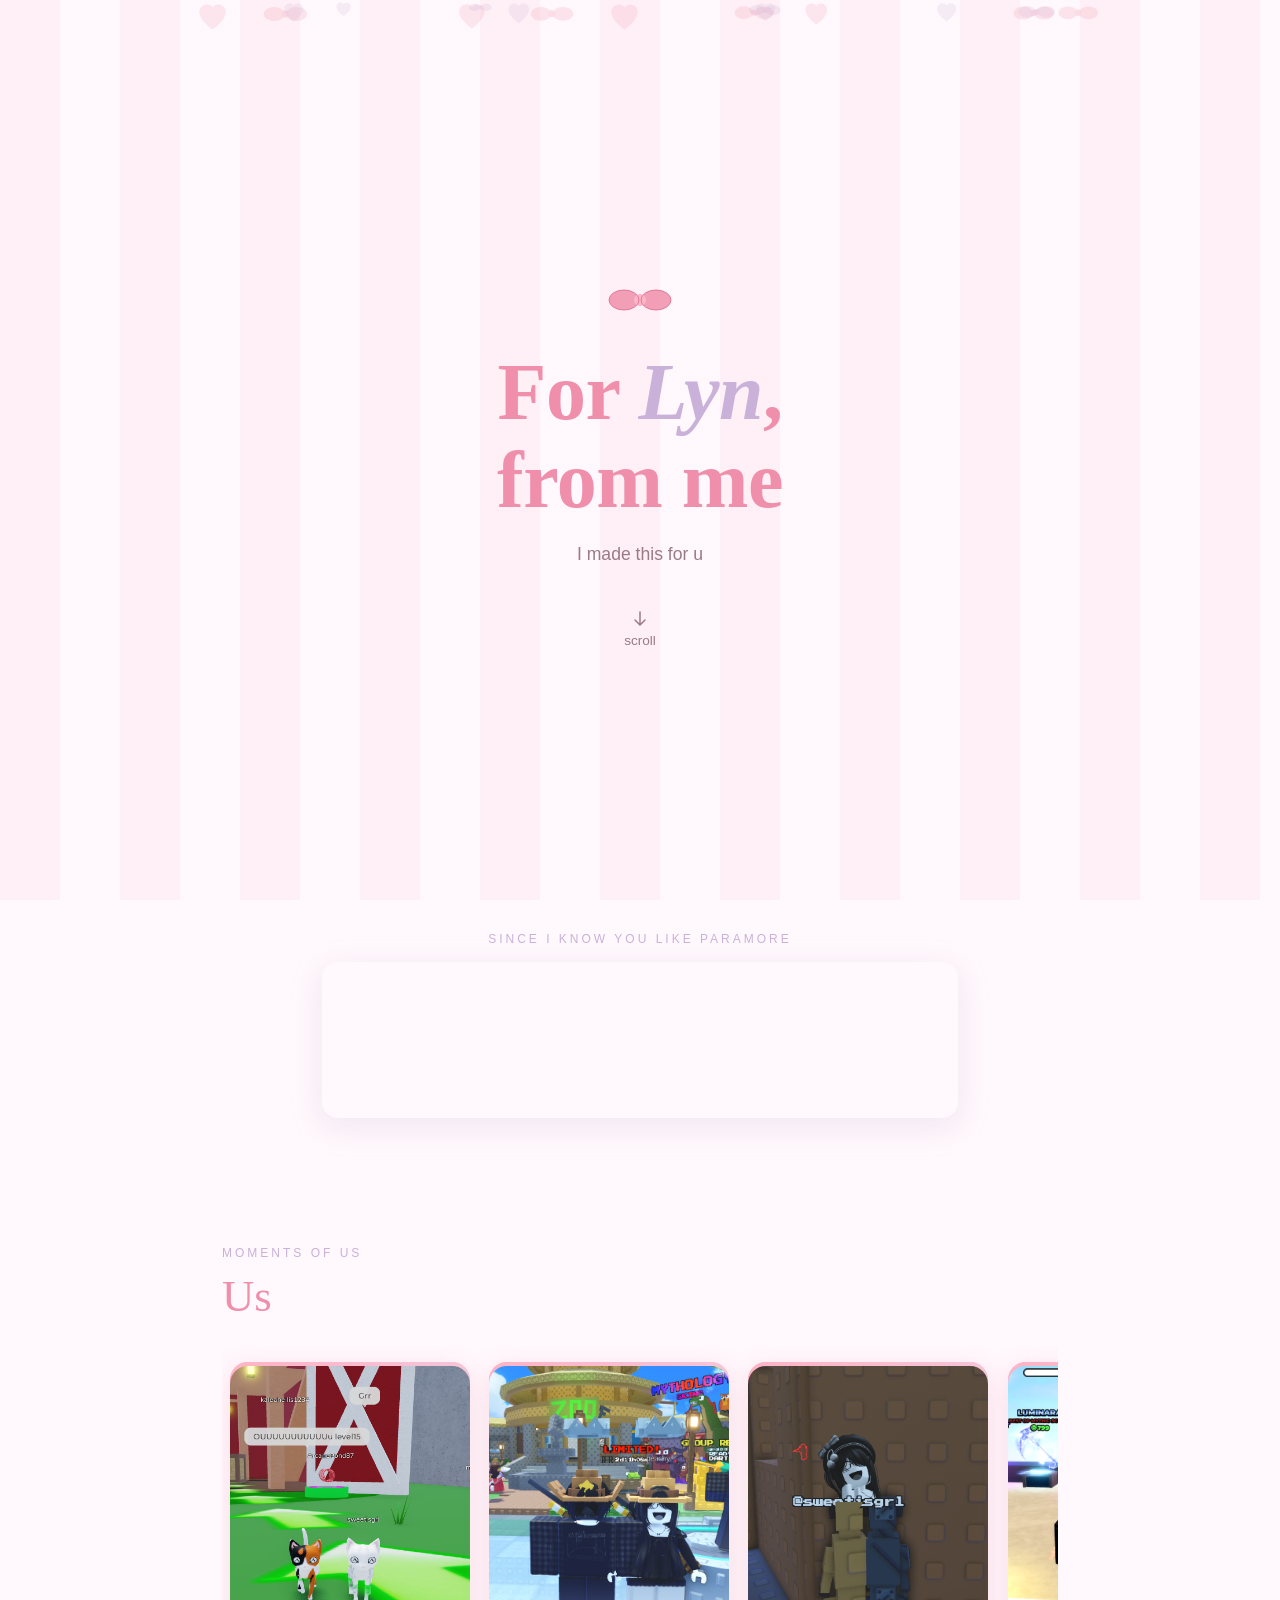
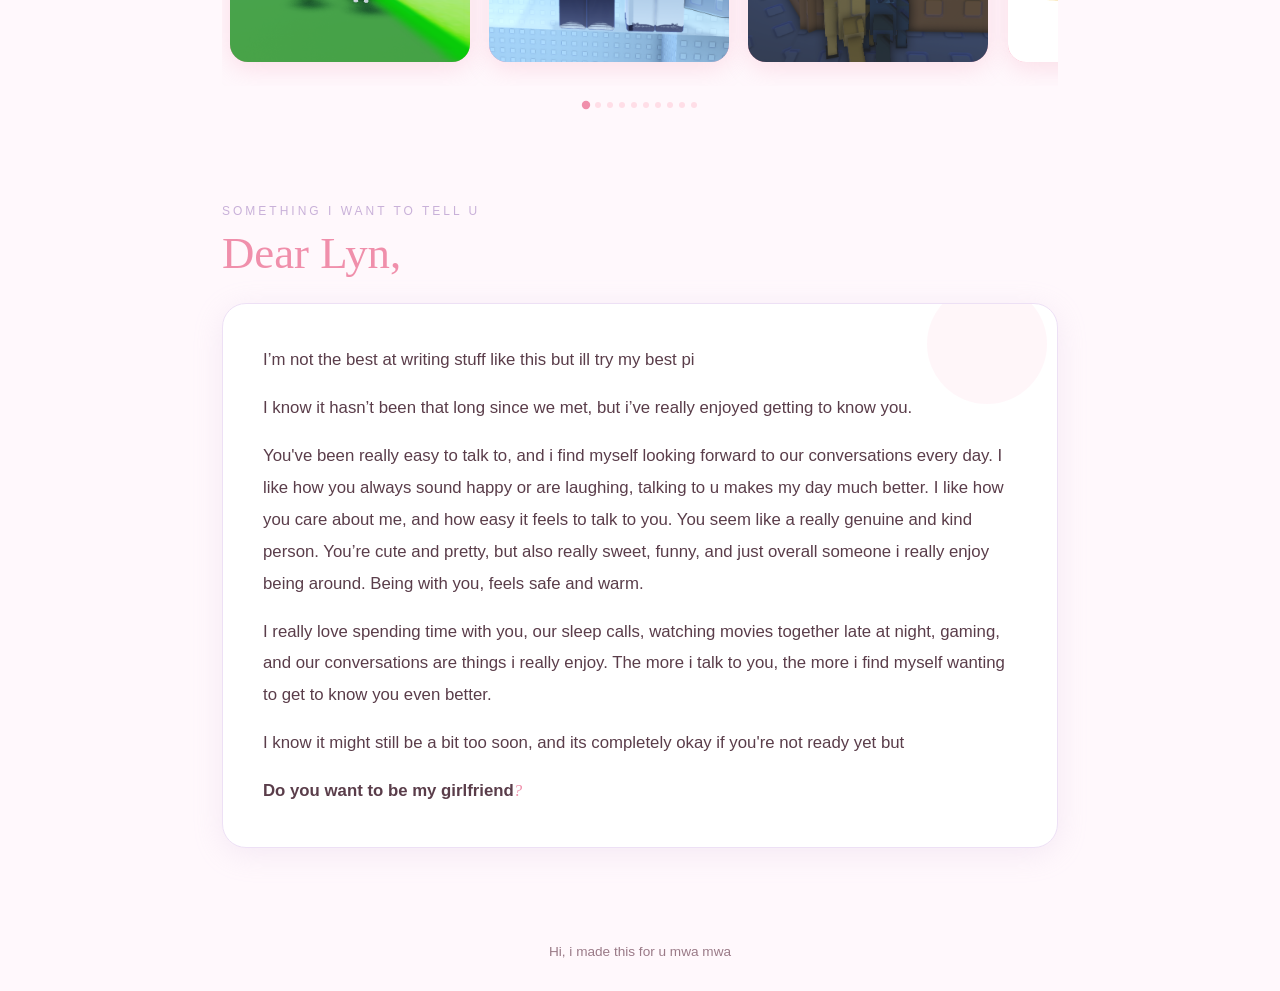
==== commit d4f1e965: "Update index.html added text to the paragraph" ====
--- a/index.html
+++ b/index.html
@@ -97,10 +97,10 @@
 
     <p>
         You've been really easy to talk to,
-        and i find myself looking forward to our conversations.
+        and i find myself looking forward to our conversations every day.
     
         I like how you always sound happy or are laughing, 
-        talking to u makes my day better. I like how you care about me, 
+        talking to u makes my day much better. I like how you care about me, 
         and how easy it feels to talk to you. 
         You seem like a really genuine and kind person. 
         You’re cute and pretty, 
@@ -133,4 +133,4 @@
 
 <script src="js/script.js"></script>
 </body>
-</html>+</html>
